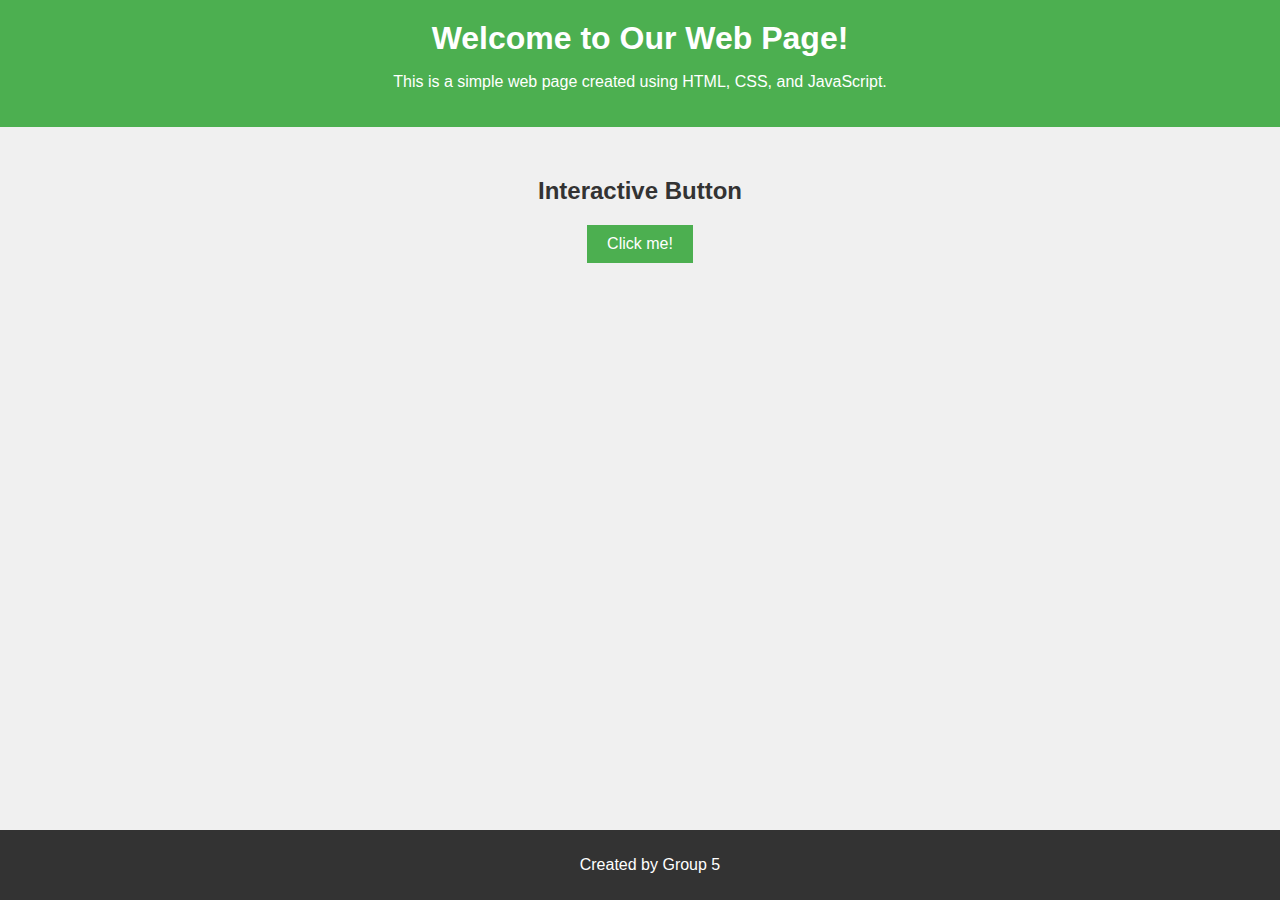
==== index.html @ 67f4352b "basic web page set up" ====
<!DOCTYPE html>
<html lang="en">
<head>
    <meta charset="UTF-8">
    <meta name="viewport" content="width=device-width, initial-scale=1.0">
    <title>Simple Web Page</title>
    <link rel="stylesheet" href="styles.css">
</head>
<body>
    <header>
        <h1>Welcome to Our Web Page!</h1>
        <p>This is a simple web page created using HTML, CSS, and JavaScript.</p>
    </header>
    
    <section>
        <h2>Interactive Button</h2>
        <button id="clickButton">Click me!</button>
        <p id="message"></p>
    </section>

    <footer>
        <p>Created by Group 5</p>
    </footer>

    <script src="script.js"></script>
</body>
</html>
---- styles.css ----
/* styles.css */
body {
    font-family: Arial, sans-serif;
    background-color: #f0f0f0;
    color: #333;
    margin: 0;
    padding: 0;
}

header {
    background-color: #4CAF50;
    color: white;
    text-align: center;
    padding: 20px;
}

h1 {
    margin: 0;
}

section {
    text-align: center;
    margin: 50px 0;
}

button {
    padding: 10px 20px;
    background-color: #4CAF50;
    color: white;
    border: none;
    cursor: pointer;
    font-size: 16px;
}

button:hover {
    background-color: #45a049;
}

footer {
    background-color: #333;
    color: white;
    text-align: center;
    padding: 10px;
    position: fixed;
    bottom: 0;
    width: 100%;
}
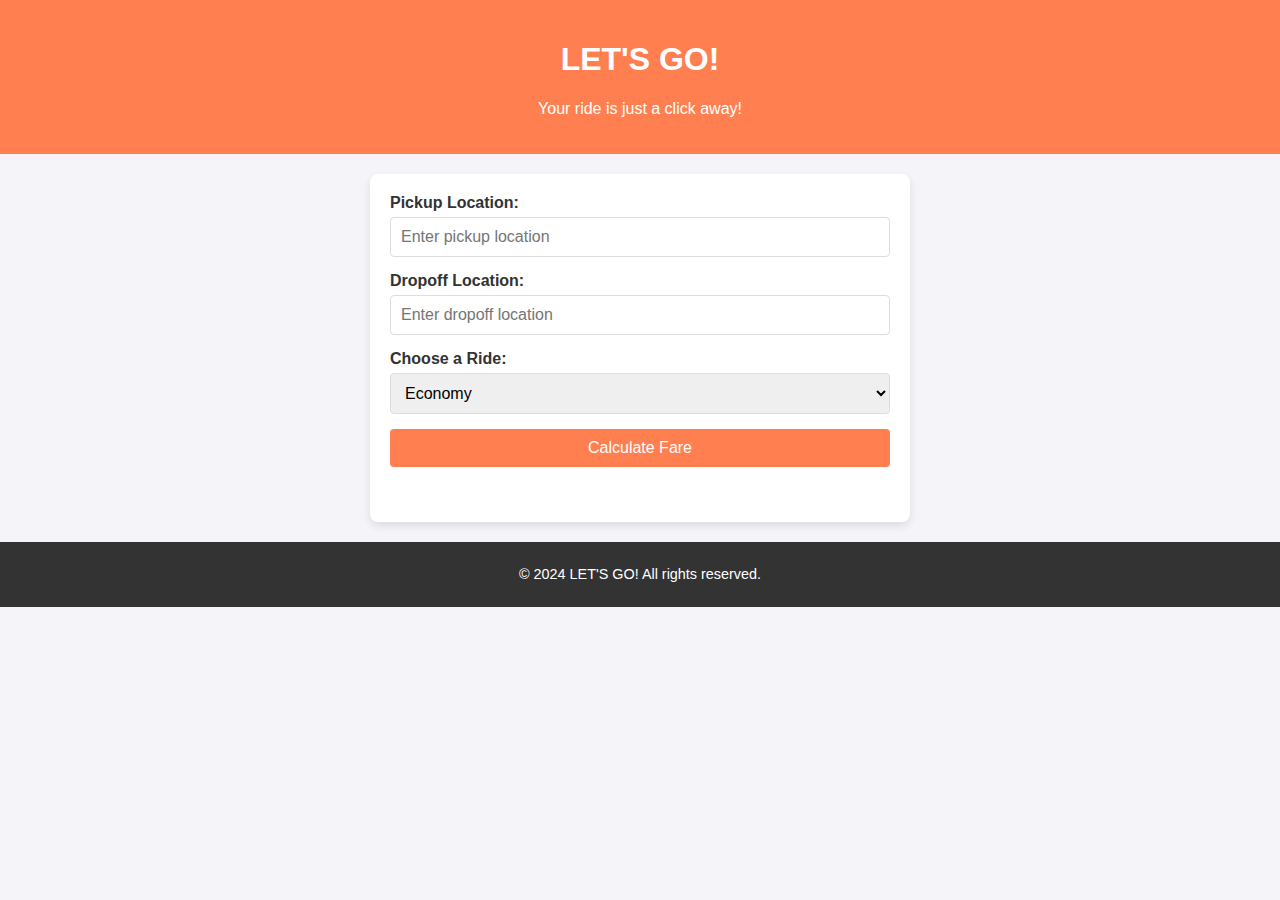
==== commit 87868512: "basic web page set up" ====
--- a/index.html
+++ b/index.html
@@ -3,25 +3,36 @@
 <head>
     <meta charset="UTF-8">
     <meta name="viewport" content="width=device-width, initial-scale=1.0">
-    <title>Simple Web Page</title>
+    <title>LET'S GO!</title>
     <link rel="stylesheet" href="styles.css">
 </head>
 <body>
     <header>
-        <h1>Welcome to Our Web Page!</h1>
-        <p>This is a simple web page created using HTML, CSS, and JavaScript.</p>
+        <h1>LET'S GO!</h1>
+        <p>Your ride is just a click away!</p>
     </header>
-    
-    <section>
-        <h2>Interactive Button</h2>
-        <button id="clickButton">Click me!</button>
-        <p id="message"></p>
-    </section>
+    <main>
+        <form id="ride-form">
+            <label for="pickup">Pickup Location:</label>
+            <input type="text" id="pickup" placeholder="Enter pickup location" required>
 
+            <label for="dropoff">Dropoff Location:</label>
+            <input type="text" id="dropoff" placeholder="Enter dropoff location" required>
+
+            <label for="ride-type">Choose a Ride:</label>
+            <select id="ride-type" required>
+                <option value="economy">Economy</option>
+                <option value="standard">Standard</option>
+                <option value="luxury">Luxury</option>
+            </select>
+
+            <button type="button" id="calculate-fare">Calculate Fare</button>
+        </form>
+        <div id="fare-display"></div>
+    </main>
     <footer>
-        <p>Created by Group 5</p>
+        <p>© 2024 LET'S GO! All rights reserved.</p>
     </footer>
-
     <script src="script.js"></script>
 </body>
-</html>
+</html>--- a/styles.css
+++ b/styles.css
@@ -1,47 +1,67 @@
-/* styles.css */
 body {
     font-family: Arial, sans-serif;
-    background-color: #f0f0f0;
-    color: #333;
     margin: 0;
     padding: 0;
+    background-color: #f4f4f9;
+    color: #333;
 }
 
 header {
-    background-color: #4CAF50;
+    text-align: center;
+    background-color: #ff7f50;
     color: white;
-    text-align: center;
-    padding: 20px;
+    padding: 20px 0;
 }
 
-h1 {
-    margin: 0;
+main {
+    padding: 20px;
+    max-width: 500px;
+    margin: 20px auto;
+    background: white;
+    border-radius: 8px;
+    box-shadow: 0 4px 8px rgba(0, 0, 0, 0.1);
 }
 
-section {
-    text-align: center;
-    margin: 50px 0;
+form {
+    display: flex;
+    flex-direction: column;
+}
+
+label {
+    margin-bottom: 5px;
+    font-weight: bold;
+}
+
+input, select, button {
+    margin-bottom: 15px;
+    padding: 10px;
+    border: 1px solid #ddd;
+    border-radius: 4px;
+    font-size: 1em;
 }
 
 button {
-    padding: 10px 20px;
-    background-color: #4CAF50;
+    background-color: #ff7f50;
     color: white;
     border: none;
     cursor: pointer;
-    font-size: 16px;
 }
 
 button:hover {
-    background-color: #45a049;
+    background-color: #e66a3f;
+}
+
+#fare-display {
+    margin-top: 20px;
+    font-size: 1.2em;
+    text-align: center;
+    color: #2c3e50;
 }
 
 footer {
+    text-align: center;
+    padding: 10px;
     background-color: #333;
     color: white;
-    text-align: center;
-    padding: 10px;
-    position: fixed;
-    bottom: 0;
-    width: 100%;
-}
+    font-size: 0.9em;
+}